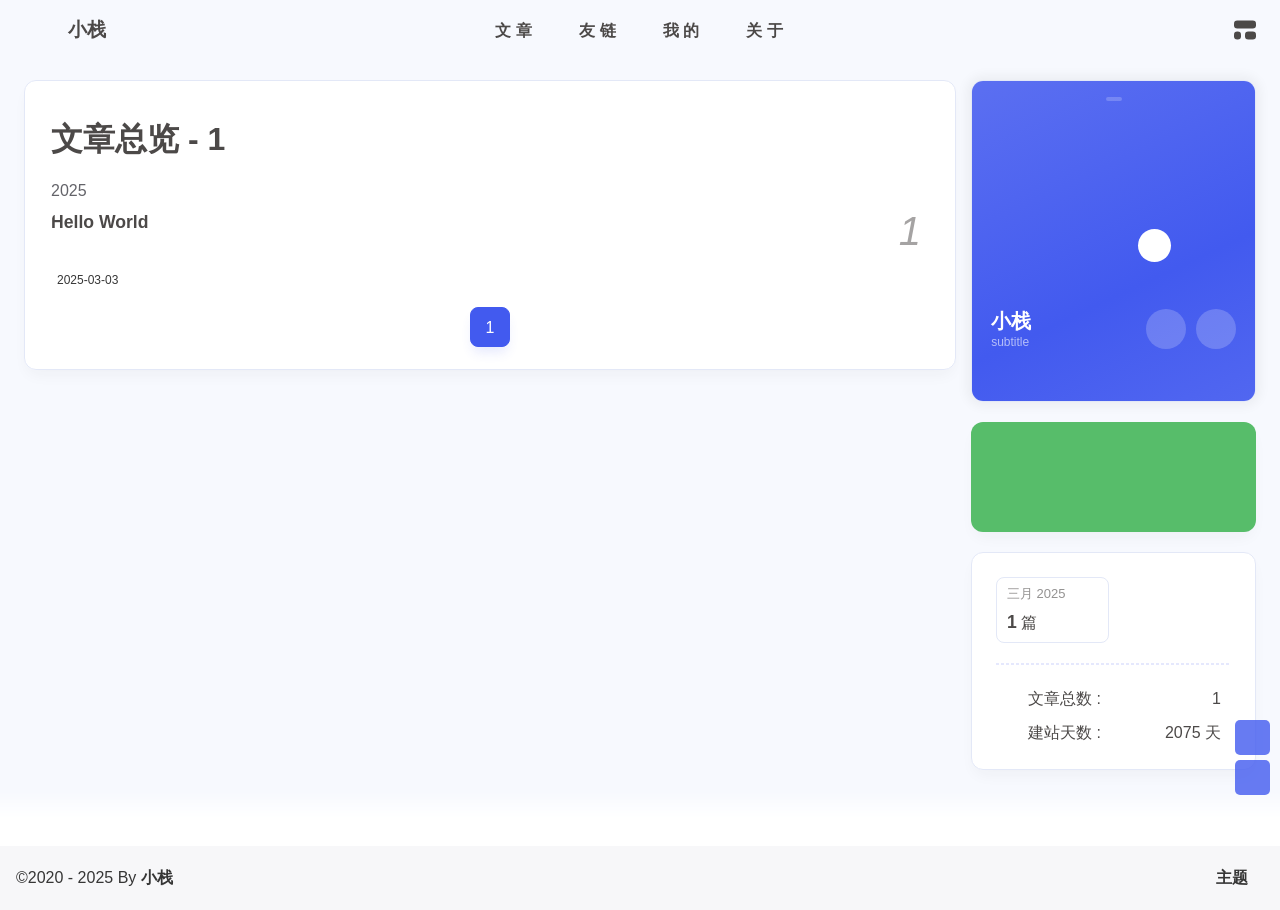
==== archives/index.html @ d14a9070 "Site updated: 2025-03-03 19:00:23" ====
<!DOCTYPE html><html lang="zh-CN" data-theme="light"><head><meta charset="UTF-8"><meta http-equiv="X-UA-Compatible" content="IE=edge"><meta name="viewport" content="width=device-width, initial-scale=1.0, user-scalable=no"><title>归档 | 小栈</title><meta name="author" content="小栈"><meta name="copyright" content="小栈"><meta name="format-detection" content="telephone=no"><meta name="theme-color" content="#f7f9fe"><meta name="mobile-web-app-capable" content="yes"><meta name="apple-touch-fullscreen" content="yes"><meta name="apple-mobile-web-app-title" content="归档"><meta name="application-name" content="归档"><meta name="apple-mobile-web-app-capable" content="yes"><meta name="apple-mobile-web-app-status-bar-style" content="#f7f9fe"><meta property="og:type" content="website"><meta property="og:title" content="归档"><meta property="og:url" content="http://example.com/archives/index.html"><meta property="og:site_name" content="小栈"><meta property="og:description" content="归档"><meta property="og:locale" content="zh-CN"><meta property="og:image" content="https://maxpcimg.online/i/2025/03/03/67c572519f998.jpg"><meta property="article:author" content="小栈"><meta property="article:tag"><meta name="twitter:card" content="summary"><meta name="twitter:image" content="https://maxpcimg.online/i/2025/03/03/67c572519f998.jpg"><meta name="description" content="归档"><link rel="shortcut icon" href="https://maxpcimg.online/i/2025/03/03/67c573415659d.ico"><link rel="canonical" href="http://example.com/archives/"><link rel="preconnect" href="//cdn.cbd.int"/><meta name="google-site-verification" content="xxx"/><meta name="baidu-site-verification" content="code-xxx"/><meta name="msvalidate.01" content="xxx"/><link rel="stylesheet" href="https://npm.elemecdn.com/hexo-butterfly-tag-plugins-plus@1.0.17/lib/assets/font-awesome-animation.min.css"><link rel="stylesheet" href="/css/index.css"><link rel="stylesheet" href="https://cdn.cbd.int/node-snackbar@0.1.16/dist/snackbar.min.css" media="print" onload="this.media='all'"><link rel="stylesheet" href="https://cdn.cbd.int/@fancyapps/ui@5.0.28/dist/fancybox/fancybox.css" media="print" onload="this.media='all'"><script>const GLOBAL_CONFIG = {
  linkPageTop: undefined,
  peoplecanvas: {"enable":true,"img":"https://upload-bbs.miyoushe.com/upload/2024/07/27/125766904/ba62475f396df9de3316a08ed9e65d86_5680958632268053399..png"},
  postHeadAiDescription: {"enable":true,"gptName":"AnZhiYu","mode":"local","switchBtn":false,"btnLink":"https://afdian.net/item/886a79d4db6711eda42a52540025c377","randomNum":3,"basicWordCount":1000,"key":"xxxx","Referer":"https://xx.xx/"},
  diytitle: {"enable":true,"leaveTitle":"w(ﾟДﾟ)w 不要走！再看看嘛！","backTitle":"♪(^∇^*)欢迎肥来！"},
  LA51: undefined,
  greetingBox: undefined,
  twikooEnvId: '',
  commentBarrageConfig:undefined,
  music_page_default: "nav_music",
  root: '/',
  preloader: {"source":3},
  friends_vue_info: undefined,
  navMusic: true,
  mainTone: undefined,
  authorStatus: {"skills":["🤖️ 数码科技爱好者","🔍 分享与热心帮助","🏠 智能家居小能手","🔨 设计开发一条龙","🤝 专修交互与设计","🏃 脚踏实地行动派","🧱 团队小组发动机","💢 壮汉人狠话不多"]},
  algolia: undefined,
  localSearch: undefined,
  translate: {"defaultEncoding":2,"translateDelay":0,"msgToTraditionalChinese":"繁","msgToSimplifiedChinese":"简","rightMenuMsgToTraditionalChinese":"转为繁体","rightMenuMsgToSimplifiedChinese":"转为简体"},
  noticeOutdate: undefined,
  highlight: {"plugin":"highlight.js","highlightCopy":true,"highlightLang":true,"highlightHeightLimit":330},
  copy: {
    success: '复制成功',
    error: '复制错误',
    noSupport: '浏览器不支持'
  },
  relativeDate: {
    homepage: false,
    simplehomepage: true,
    post: false
  },
  runtime: '天',
  date_suffix: {
    just: '刚刚',
    min: '分钟前',
    hour: '小时前',
    day: '天前',
    month: '个月前'
  },
  copyright: {"copy":true,"copyrightEbable":false,"limitCount":50,"languages":{"author":"作者: 小栈","link":"链接: ","source":"来源: 小栈","info":"著作权归作者所有。商业转载请联系作者获得授权，非商业转载请注明出处。","copySuccess":"复制成功，复制和转载请标注本文地址"}},
  lightbox: 'fancybox',
  Snackbar: {"chs_to_cht":"你已切换为繁体","cht_to_chs":"你已切换为简体","day_to_night":"你已切换为深色模式","night_to_day":"你已切换为浅色模式","bgLight":"#425AEF","bgDark":"#1f1f1f","position":"top-center"},
  source: {
    justifiedGallery: {
      js: 'https://cdn.cbd.int/flickr-justified-gallery@2.1.2/dist/fjGallery.min.js',
      css: 'https://cdn.cbd.int/flickr-justified-gallery@2.1.2/dist/fjGallery.css'
    }
  },
  isPhotoFigcaption: false,
  islazyload: true,
  isAnchor: false,
  shortcutKey: undefined,
  autoDarkmode: true
}</script><script id="config-diff">var GLOBAL_CONFIG_SITE = {
  configTitle: '小栈',
  title: '归档',
  postAI: '',
  pageFillDescription: '归档',
  isPost: false,
  isHome: false,
  isHighlightShrink: false,
  isToc: false,
  postUpdate: '2025-03-03 18:59:41',
  postMainColor: '',
}</script><noscript><style type="text/css">
  #nav {
    opacity: 1
  }
  .justified-gallery img {
    opacity: 1
  }

  #recent-posts time,
  #post-meta time {
    display: inline !important
  }
</style></noscript><script>(win=>{
      win.saveToLocal = {
        set: (key, value, ttl) => {
          if (ttl === 0) return
          const now = Date.now()
          const expiry = now + ttl * 86400000
          const item = {
            value,
            expiry
          }
          localStorage.setItem(key, JSON.stringify(item))
        },
      
        get: key => {
          const itemStr = localStorage.getItem(key)
      
          if (!itemStr) {
            return undefined
          }
          const item = JSON.parse(itemStr)
          const now = Date.now()
      
          if (now > item.expiry) {
            localStorage.removeItem(key)
            return undefined
          }
          return item.value
        }
      }
    
      win.getScript = (url, attr = {}) => new Promise((resolve, reject) => {
        const script = document.createElement('script')
        script.src = url
        script.async = true
        script.onerror = reject
        script.onload = script.onreadystatechange = function() {
          const loadState = this.readyState
          if (loadState && loadState !== 'loaded' && loadState !== 'complete') return
          script.onload = script.onreadystatechange = null
          resolve()
        }

        Object.keys(attr).forEach(key => {
          script.setAttribute(key, attr[key])
        })

        document.head.appendChild(script)
      })
    
      win.getCSS = (url, id = false) => new Promise((resolve, reject) => {
        const link = document.createElement('link')
        link.rel = 'stylesheet'
        link.href = url
        if (id) link.id = id
        link.onerror = reject
        link.onload = link.onreadystatechange = function() {
          const loadState = this.readyState
          if (loadState && loadState !== 'loaded' && loadState !== 'complete') return
          link.onload = link.onreadystatechange = null
          resolve()
        }
        document.head.appendChild(link)
      })
    
      win.activateDarkMode = () => {
        document.documentElement.setAttribute('data-theme', 'dark')
        if (document.querySelector('meta[name="theme-color"]') !== null) {
          document.querySelector('meta[name="theme-color"]').setAttribute('content', '#18171d')
        }
      }
      win.activateLightMode = () => {
        document.documentElement.setAttribute('data-theme', 'light')
        if (document.querySelector('meta[name="theme-color"]') !== null) {
          document.querySelector('meta[name="theme-color"]').setAttribute('content', '#f7f9fe')
        }
      }
      const t = saveToLocal.get('theme')
    
          const isDarkMode = window.matchMedia('(prefers-color-scheme: dark)').matches
          const isLightMode = window.matchMedia('(prefers-color-scheme: light)').matches
          const isNotSpecified = window.matchMedia('(prefers-color-scheme: no-preference)').matches
          const hasNoSupport = !isDarkMode && !isLightMode && !isNotSpecified

          if (t === undefined) {
            if (isLightMode) activateLightMode()
            else if (isDarkMode) activateDarkMode()
            else if (isNotSpecified || hasNoSupport) {
              const now = new Date()
              const hour = now.getHours()
              const isNight = hour <= 6 || hour >= 18
              isNight ? activateDarkMode() : activateLightMode()
            }
            window.matchMedia('(prefers-color-scheme: dark)').addListener(e => {
              if (saveToLocal.get('theme') === undefined) {
                e.matches ? activateDarkMode() : activateLightMode()
              }
            })
          } else if (t === 'light') activateLightMode()
          else activateDarkMode()
        
      const asideStatus = saveToLocal.get('aside-status')
      if (asideStatus !== undefined) {
        if (asideStatus === 'hide') {
          document.documentElement.classList.add('hide-aside')
        } else {
          document.documentElement.classList.remove('hide-aside')
        }
      }
    
      const detectApple = () => {
        if(/iPad|iPhone|iPod|Macintosh/.test(navigator.userAgent)){
          document.documentElement.classList.add('apple')
        }
      }
      detectApple()
    })(window)</script><meta name="generator" content="Hexo 7.3.0"></head><body data-type="anzhiyu"><div id="web_bg"></div><div id="an_music_bg"></div><div id="loading-box" onclick="document.getElementById(&quot;loading-box&quot;).classList.add(&quot;loaded&quot;)"><div class="loading-bg"><img class="loading-img nolazyload" alt="加载头像" src="https://maxpcimg.online/i/2025/03/03/67c572519f998.jpg"/><div class="loading-image-dot"></div></div></div><script>const preloader = {
  endLoading: () => {
    document.getElementById('loading-box').classList.add("loaded");
  },
  initLoading: () => {
    document.getElementById('loading-box').classList.remove("loaded")
  }
}
window.addEventListener('load',()=> { preloader.endLoading() })
setTimeout(function(){preloader.endLoading();},10000)

if (true) {
  document.addEventListener('pjax:send', () => { preloader.initLoading() })
  document.addEventListener('pjax:complete', () => { preloader.endLoading() })
}</script><link rel="stylesheet" href="/corner-indicator.css"/><script async="async" src="https://cdn.cbd.int/pace-js@1.2.4/pace.min.js" data-pace-options="{ &quot;restartOnRequestAfter&quot;:false,&quot;eventLag&quot;:false}"></script><div class="page" id="body-wrap"><header class="not-top-img" id="page-header"><nav id="nav"><div id="nav-group"><span id="blog_name"><div class="back-home-button"><i class="anzhiyufont anzhiyu-icon-grip-vertical"></i><div class="back-menu-list-groups"><div class="back-menu-list-group"><div class="back-menu-list-title">网页</div><div class="back-menu-list"><a class="back-menu-item" target="_blank" rel="noopener" href="https://blog.anheyu.com/" title="博客"><img class="back-menu-item-icon" src= "[data-uri]" onerror="this.onerror=null,this.src=&quot;/img/404.jpg&quot;" data-lazy-src="/img/favicon.ico" alt="博客"/><span class="back-menu-item-text">博客</span></a></div></div><div class="back-menu-list-group"><div class="back-menu-list-title">项目</div><div class="back-menu-list"><a class="back-menu-item" target="_blank" rel="noopener" href="https://image.anheyu.com/" title="安知鱼图床"><img class="back-menu-item-icon" src= "[data-uri]" onerror="this.onerror=null,this.src=&quot;/img/404.jpg&quot;" data-lazy-src="https://image.anheyu.com/favicon.ico" alt="安知鱼图床"/><span class="back-menu-item-text">安知鱼图床</span></a></div></div></div></div><a id="site-name" href="/" accesskey="h"><div class="title">小栈</div><i class="anzhiyufont anzhiyu-icon-house-chimney"></i></a><div id="he-plugin-simple"></div><script>var WIDGET = {
  "CONFIG": {
    "modules": "0124",
    "background": "2",
    "tmpColor": "FFFFFF",
    "tmpSize": "16",
    "cityColor": "FFFFFF",
    "citySize": "16",
    "aqiColor": "E8D87B",
    "aqiSize": "16",
    "weatherIconSize": "24",
    "alertIconSize": "18",
    "padding": "10px 10px 10px 10px",
    "shadow": "0",
    "language": "auto",
    "borderRadius": "20",
    "fixed": "true",
    "vertical": "top",
    "horizontal": "left",
    "left": "20",
    "top": "7.1",
    "key": "df245676fb434a0691ead1c63341cd94"
  }
}
</script><link rel="stylesheet" href="https://widget.qweather.net/simple/static/css/he-simple.css?v=1.4.0"/><script src="https://widget.qweather.net/simple/static/js/he-simple.js?v=1.4.0"></script></span><div class="mask-name-container"><div id="name-container"><a id="page-name" href="javascript:anzhiyu.scrollToDest(0, 500)">PAGE_NAME</a></div></div><div id="menus"><div class="menus_items"><div class="menus_item"><a class="site-page" href="javascript:void(0);"><span> 文章</span></a><ul class="menus_item_child"><li><a class="site-page child faa-parent animated-hover" href="/archives/"><i class="anzhiyufont anzhiyu-icon-box-archive faa-tada" style="font-size: 0.9em;"></i><span> 隧道</span></a></li><li><a class="site-page child faa-parent animated-hover" href="/categories/"><i class="anzhiyufont anzhiyu-icon-shapes faa-tada" style="font-size: 0.9em;"></i><span> 分类</span></a></li><li><a class="site-page child faa-parent animated-hover" href="/tags/"><i class="anzhiyufont anzhiyu-icon-tags faa-tada" style="font-size: 0.9em;"></i><span> 标签</span></a></li></ul></div><div class="menus_item"><a class="site-page" href="javascript:void(0);"><span> 友链</span></a><ul class="menus_item_child"><li><a class="site-page child faa-parent animated-hover" href="/link/"><i class="anzhiyufont anzhiyu-icon-link faa-tada" style="font-size: 0.9em;"></i><span> 友人帐</span></a></li><li><a class="site-page child faa-parent animated-hover" href="/fcircle/"><i class="anzhiyufont anzhiyu-icon-artstation faa-tada" style="font-size: 0.9em;"></i><span> 朋友圈</span></a></li><li><a class="site-page child faa-parent animated-hover" href="/comments/"><i class="anzhiyufont anzhiyu-icon-envelope faa-tada" style="font-size: 0.9em;"></i><span> 留言板</span></a></li></ul></div><div class="menus_item"><a class="site-page" href="javascript:void(0);"><span> 我的</span></a><ul class="menus_item_child"><li><a class="site-page child faa-parent animated-hover" href="/music/"><i class="anzhiyufont anzhiyu-icon-music faa-tada" style="font-size: 0.9em;"></i><span> 音乐馆</span></a></li><li><a class="site-page child faa-parent animated-hover" href="/bangumis/"><i class="anzhiyufont anzhiyu-icon-bilibili faa-tada" style="font-size: 0.9em;"></i><span> 追番页</span></a></li><li><a class="site-page child faa-parent animated-hover" href="/album/"><i class="anzhiyufont anzhiyu-icon-images faa-tada" style="font-size: 0.9em;"></i><span> 相册集</span></a></li><li><a class="site-page child faa-parent animated-hover" href="/air-conditioner/"><i class="anzhiyufont anzhiyu-icon-fan faa-tada" style="font-size: 0.9em;"></i><span> 小空调</span></a></li></ul></div><div class="menus_item"><a class="site-page" href="javascript:void(0);"><span> 关于</span></a><ul class="menus_item_child"><li><a class="site-page child faa-parent animated-hover" href="/about/"><i class="anzhiyufont anzhiyu-icon-paper-plane faa-tada" style="font-size: 0.9em;"></i><span> 关于本人</span></a></li><li><a class="site-page child faa-parent animated-hover" href="/essay/"><i class="anzhiyufont anzhiyu-icon-lightbulb faa-tada" style="font-size: 0.9em;"></i><span> 闲言碎语</span></a></li><li><a class="site-page child faa-parent animated-hover" href="javascript:toRandomPost()"><i class="anzhiyufont anzhiyu-icon-shoe-prints1 faa-tada" style="font-size: 0.9em;"></i><span> 随便逛逛</span></a></li></ul></div></div></div><div id="nav-right"><div class="nav-button only-home" id="travellings_button" title="随机前往一个开往项目网站"><a class="site-page" onclick="anzhiyu.totraveling()" title="随机前往一个开往项目网站" href="javascript:void(0);" rel="external nofollow" data-pjax-state="external"><i class="anzhiyufont anzhiyu-icon-train"></i></a></div><div class="nav-button" id="randomPost_button"><a class="site-page" onclick="toRandomPost()" title="随机前往一个文章" href="javascript:void(0);"><i class="anzhiyufont anzhiyu-icon-dice"></i></a></div><input id="center-console" type="checkbox"/><label class="widget" for="center-console" title="中控台" onclick="anzhiyu.switchConsole();"><i class="left"></i><i class="widget center"></i><i class="widget right"></i></label><div id="console"><div class="console-card-group-reward"><ul class="reward-all console-card"><li class="reward-item"><a href="https://maxpcimg.online/i/2025/03/03/67c576e6c81db.jpg" target="_blank"><img class="post-qr-code-img" alt="微信" src= "[data-uri]" onerror="this.onerror=null,this.src=&quot;/img/404.jpg&quot;" data-lazy-src="https://maxpcimg.online/i/2025/03/03/67c576e6c81db.jpg"/></a><div class="post-qr-code-desc">微信</div></li><li class="reward-item"><a href="https://maxpcimg.online/i/2025/03/03/67c576e6d6f47.jpg" target="_blank"><img class="post-qr-code-img" alt="支付宝" src= "[data-uri]" onerror="this.onerror=null,this.src=&quot;/img/404.jpg&quot;" data-lazy-src="https://maxpcimg.online/i/2025/03/03/67c576e6d6f47.jpg"/></a><div class="post-qr-code-desc">支付宝</div></li></ul></div><div class="console-card-group"><div class="console-card-group-left"><div class="console-card" id="card-newest-comments"><div class="card-content"><div class="author-content-item-tips">互动</div><span class="author-content-item-title"> 最新评论</span></div><div class="aside-list"><span>正在加载中...</span></div></div></div><div class="console-card-group-right"><div class="console-card tags"><div class="card-content"><div class="author-content-item-tips">兴趣点</div><span class="author-content-item-title">寻找你感兴趣的领域</span></div></div><div class="console-card history"><div class="item-headline"><i class="anzhiyufont anzhiyu-icon-box-archiv"></i><span>文章</span></div><div class="card-archives"><div class="item-headline"><i class="anzhiyufont anzhiyu-icon-archive"></i><span>归档</span></div><ul class="card-archive-list"><li class="card-archive-list-item"><a class="card-archive-list-link" href="/archives/2025/03/"><span class="card-archive-list-date">三月 2025</span><div class="card-archive-list-count-group"><span class="card-archive-list-count">1</span><span>篇</span></div></a></li></ul></div><hr/></div></div></div><div class="button-group"><div class="console-btn-item"><a class="darkmode_switchbutton" title="显示模式切换" href="javascript:void(0);"><i class="anzhiyufont anzhiyu-icon-moon"></i></a></div><div class="console-btn-item" id="consoleHideAside" onclick="anzhiyu.hideAsideBtn()" title="边栏显示控制"><a class="asideSwitch"><i class="anzhiyufont anzhiyu-icon-arrows-left-right"></i></a></div><div class="console-btn-item" id="consoleMusic" onclick="anzhiyu.musicToggle()" title="音乐开关"><a class="music-switch"><i class="anzhiyufont anzhiyu-icon-music"></i></a></div></div><div class="console-mask" onclick="anzhiyu.hideConsole()" href="javascript:void(0);"></div></div><div class="nav-button" id="nav-totop"><a class="totopbtn" href="javascript:void(0);"><i class="anzhiyufont anzhiyu-icon-arrow-up"></i><span id="percent" onclick="anzhiyu.scrollToDest(0,500)">0</span></a></div><div id="toggle-menu"><a class="site-page" href="javascript:void(0);" title="切换"><i class="anzhiyufont anzhiyu-icon-bars"></i></a></div></div></div></nav></header><main id="blog-container"><div class="layout" id="content-inner"><div id="archive"><div class="article-sort-title">文章总览 - 1</div><div class="article-sort"><div class="article-sort-item year"><span>2025</span></div><div class="article-sort-item no-article-cover"><div class="article-sort-item-info"><a class="article-sort-item-title" href="/2025/03/03/hello-world/" title="Hello World">Hello World</a><span class="article-sort-item-index">1</span><div class="article-meta-wrap"><div class="article-sort-item-time"><i class="anzhiyufont anzhiyu-icon-calendar-alt"></i><time class="post-meta-date-created" datetime="2025-03-03T08:14:45.235Z" title="发表于 2025-03-03 16:14:45">2025-03-03</time></div></div></div></div></div><nav id="pagination"><div class="pagination"><span class="page-number current">1</span></div></nav></div><div class="aside-content" id="aside-content"><div class="card-widget card-info"><div class="card-content"><div class="author-info__sayhi" id="author-info__sayhi" onclick="anzhiyu.changeSayHelloText()"></div><div class="author-info-avatar"><img class="avatar-img" src= "[data-uri]" onerror="this.onerror=null,this.src=&quot;/img/404.jpg&quot;" data-lazy-src="https://maxpcimg.online/i/2025/03/03/67c572519f998.jpg" onerror="this.onerror=null;this.src='/img/friend_404.gif'" alt="avatar"/><div class="author-status"><img class="g-status" src= "[data-uri]" onerror="this.onerror=null,this.src=&quot;/img/404.jpg&quot;" data-lazy-src="https://bu.dusays.com/2023/08/24/64e6ce9c507bb.png" alt="status"/></div></div><div class="author-info__description"><div style="line-height:1.38;margin:0.6rem 0;text-align:justify;color:rgba(255, 255, 255, 0.8);">这有关于<b style="color:#fff">产品、设计、开发</b>相关的问题和看法，还有<b style="color:#fff">文章翻译</b>和<b style="color:#fff">分享</b>。</div><div style="line-height:1.38;margin:0.6rem 0;text-align:justify;color:rgba(255, 255, 255, 0.8);">相信你可以在这里找到对你有用的<b style="color:#fff">知识</b>和<b style="color:#fff">教程</b>。</div></div><div class="author-info__bottom-group"><a class="author-info__bottom-group-left" href="/"><h1 class="author-info__name">小栈</h1><div class="author-info__desc">subtitle</div></a><div class="card-info-social-icons is-center"><a class="social-icon faa-parent animated-hover" href="https://github.com/yicheng05" target="_blank" title="Github"><i class="anzhiyufont anzhiyu-icon-github"></i></a><a class="social-icon faa-parent animated-hover" href="https://space.bilibili.com/372204786" target="_blank" title="BiliBili"><i class="anzhiyufont anzhiyu-icon-bilibili"></i></a></div></div></div></div><div class="card-widget anzhiyu-right-widget" id="card-wechat" onclick="null"><div id="flip-wrapper"><div id="flip-content"><div class="face" style="background: url(https://bu.dusays.com/2023/01/13/63c02edf44033.png) center center / 100% no-repeat"></div><div class="back face" style="background: url(https://bu.dusays.com/2023/05/13/645fa415e8694.png) center center / 100% no-repeat"></div></div></div></div><div class="sticky_layout"><div class="card-widget"><div class="card-archives"><div class="item-headline"><i class="anzhiyufont anzhiyu-icon-archive"></i><span>归档</span></div><ul class="card-archive-list"><li class="card-archive-list-item"><a class="card-archive-list-link" href="/archives/2025/03/"><span class="card-archive-list-date">三月 2025</span><div class="card-archive-list-count-group"><span class="card-archive-list-count">1</span><span>篇</span></div></a></li></ul></div><hr/><div class="card-webinfo"><div class="item-headline"><i class="anzhiyufont anzhiyu-icon-chart-line"></i><span>网站资讯</span></div><div class="webinfo"><div class="webinfo-item"><div class="webinfo-item-title"><i class="anzhiyufont anzhiyu-icon-file-lines"></i><div class="item-name">文章总数 :</div></div><div class="item-count">1</div></div><div class="webinfo-item"><div class="webinfo-item-title"><i class="anzhiyufont anzhiyu-icon-stopwatch"></i><div class="item-name">建站天数 :</div></div><div class="item-count" id="runtimeshow" data-publishDate="2021-03-31T16:00:00.000Z"><i class="anzhiyufont anzhiyu-icon-spinner anzhiyu-spin"></i></div></div></div></div></div></div></div></div></main><footer id="footer"><div id="footer-wrap"></div><div id="footer-bar"><div class="footer-bar-links"><div class="footer-bar-left"><div id="footer-bar-tips"><div class="copyright">&copy;2020 - 2025 By <a class="footer-bar-link" href="/" title="小栈" target="_blank">小栈</a></div></div><div id="footer-type-tips"></div><div class="js-pjax"><script>function subtitleType () {
  fetch('https://v1.hitokoto.cn')
    .then(response => response.json())
    .then(data => {
      if (true) {
        const from = '出自 ' + data.from
        const sub = []
        sub.unshift(data.hitokoto, from)
        window.typed = new Typed('#footer-type-tips', {
          strings: sub,
          startDelay: 300,
          typeSpeed: 150,
          loop: true,
          backSpeed: 50,
        })
      } else {
        document.getElementById('footer-type-tips').innerHTML = data.hitokoto
      }
    })
}

if (true) {
  if (typeof Typed === 'function') {
    subtitleType()
  } else {
    getScript('https://cdn.cbd.int/typed.js@2.1.0/dist/typed.umd.js').then(subtitleType)
  }
} else {
  subtitleType()
}
</script></div></div><div class="footer-bar-right"><a class="footer-bar-link" target="_blank" rel="noopener" href="https://github.com/anzhiyu-c/hexo-theme-anzhiyu" title="主题">主题</a></div></div></div></footer></div><div id="sidebar"><div id="menu-mask"></div><div id="sidebar-menus"><div class="sidebar-site-data site-data is-center"><a href="/archives/" title="archive"><div class="headline">文章</div><div class="length-num">1</div></a><a href="/tags/" title="tag"><div class="headline">标签</div><div class="length-num">0</div></a><a href="/categories/" title="category"><div class="headline">分类</div><div class="length-num">0</div></a></div><span class="sidebar-menu-item-title">功能</span><div class="sidebar-menu-item"><a class="darkmode_switchbutton menu-child" href="javascript:void(0);" title="显示模式"><i class="anzhiyufont anzhiyu-icon-circle-half-stroke"></i><span>显示模式</span></a></div><div class="back-menu-list-groups"><div class="back-menu-list-group"><div class="back-menu-list-title">网页</div><div class="back-menu-list"><a class="back-menu-item" target="_blank" rel="noopener" href="https://blog.anheyu.com/" title="博客"><img class="back-menu-item-icon" src= "[data-uri]" onerror="this.onerror=null,this.src=&quot;/img/404.jpg&quot;" data-lazy-src="/img/favicon.ico" alt="博客"/><span class="back-menu-item-text">博客</span></a></div></div><div class="back-menu-list-group"><div class="back-menu-list-title">项目</div><div class="back-menu-list"><a class="back-menu-item" target="_blank" rel="noopener" href="https://image.anheyu.com/" title="安知鱼图床"><img class="back-menu-item-icon" src= "[data-uri]" onerror="this.onerror=null,this.src=&quot;/img/404.jpg&quot;" data-lazy-src="https://image.anheyu.com/favicon.ico" alt="安知鱼图床"/><span class="back-menu-item-text">安知鱼图床</span></a></div></div></div><div class="menus_items"><div class="menus_item"><a class="site-page" href="javascript:void(0);"><span> 文章</span></a><ul class="menus_item_child"><li><a class="site-page child faa-parent animated-hover" href="/archives/"><i class="anzhiyufont anzhiyu-icon-box-archive faa-tada" style="font-size: 0.9em;"></i><span> 隧道</span></a></li><li><a class="site-page child faa-parent animated-hover" href="/categories/"><i class="anzhiyufont anzhiyu-icon-shapes faa-tada" style="font-size: 0.9em;"></i><span> 分类</span></a></li><li><a class="site-page child faa-parent animated-hover" href="/tags/"><i class="anzhiyufont anzhiyu-icon-tags faa-tada" style="font-size: 0.9em;"></i><span> 标签</span></a></li></ul></div><div class="menus_item"><a class="site-page" href="javascript:void(0);"><span> 友链</span></a><ul class="menus_item_child"><li><a class="site-page child faa-parent animated-hover" href="/link/"><i class="anzhiyufont anzhiyu-icon-link faa-tada" style="font-size: 0.9em;"></i><span> 友人帐</span></a></li><li><a class="site-page child faa-parent animated-hover" href="/fcircle/"><i class="anzhiyufont anzhiyu-icon-artstation faa-tada" style="font-size: 0.9em;"></i><span> 朋友圈</span></a></li><li><a class="site-page child faa-parent animated-hover" href="/comments/"><i class="anzhiyufont anzhiyu-icon-envelope faa-tada" style="font-size: 0.9em;"></i><span> 留言板</span></a></li></ul></div><div class="menus_item"><a class="site-page" href="javascript:void(0);"><span> 我的</span></a><ul class="menus_item_child"><li><a class="site-page child faa-parent animated-hover" href="/music/"><i class="anzhiyufont anzhiyu-icon-music faa-tada" style="font-size: 0.9em;"></i><span> 音乐馆</span></a></li><li><a class="site-page child faa-parent animated-hover" href="/bangumis/"><i class="anzhiyufont anzhiyu-icon-bilibili faa-tada" style="font-size: 0.9em;"></i><span> 追番页</span></a></li><li><a class="site-page child faa-parent animated-hover" href="/album/"><i class="anzhiyufont anzhiyu-icon-images faa-tada" style="font-size: 0.9em;"></i><span> 相册集</span></a></li><li><a class="site-page child faa-parent animated-hover" href="/air-conditioner/"><i class="anzhiyufont anzhiyu-icon-fan faa-tada" style="font-size: 0.9em;"></i><span> 小空调</span></a></li></ul></div><div class="menus_item"><a class="site-page" href="javascript:void(0);"><span> 关于</span></a><ul class="menus_item_child"><li><a class="site-page child faa-parent animated-hover" href="/about/"><i class="anzhiyufont anzhiyu-icon-paper-plane faa-tada" style="font-size: 0.9em;"></i><span> 关于本人</span></a></li><li><a class="site-page child faa-parent animated-hover" href="/essay/"><i class="anzhiyufont anzhiyu-icon-lightbulb faa-tada" style="font-size: 0.9em;"></i><span> 闲言碎语</span></a></li><li><a class="site-page child faa-parent animated-hover" href="javascript:toRandomPost()"><i class="anzhiyufont anzhiyu-icon-shoe-prints1 faa-tada" style="font-size: 0.9em;"></i><span> 随便逛逛</span></a></li></ul></div></div><span class="sidebar-menu-item-title">标签</span></div></div><div id="rightside"><div id="rightside-config-hide"><button id="translateLink" type="button" title="简繁转换">繁</button><button id="darkmode" type="button" title="浅色和深色模式转换"><i class="anzhiyufont anzhiyu-icon-circle-half-stroke"></i></button><button id="hide-aside-btn" type="button" title="单栏和双栏切换"><i class="anzhiyufont anzhiyu-icon-arrows-left-right"></i></button></div><div id="rightside-config-show"><button id="rightside-config" type="button" title="设置"><i class="anzhiyufont anzhiyu-icon-gear"></i></button><button id="go-up" type="button" title="回到顶部"><i class="anzhiyufont anzhiyu-icon-arrow-up"></i></button></div></div><div id="nav-music"><a id="nav-music-hoverTips" onclick="anzhiyu.musicToggle()" accesskey="m">播放音乐</a><div id="console-music-bg"></div><meting-js id="8152976493" server="netease" type="playlist" mutex="true" preload="none" theme="var(--anzhiyu-main)" data-lrctype="0" order="random" volume="0.7"></meting-js></div><div id="rightMenu"><div class="rightMenu-group rightMenu-small"><div class="rightMenu-item" id="menu-backward"><i class="anzhiyufont anzhiyu-icon-arrow-left"></i></div><div class="rightMenu-item" id="menu-forward"><i class="anzhiyufont anzhiyu-icon-arrow-right"></i></div><div class="rightMenu-item" id="menu-refresh"><i class="anzhiyufont anzhiyu-icon-arrow-rotate-right" style="font-size: 1rem;"></i></div><div class="rightMenu-item" id="menu-top"><i class="anzhiyufont anzhiyu-icon-arrow-up"></i></div></div><div class="rightMenu-group rightMenu-line rightMenuPlugin"><div class="rightMenu-item" id="menu-copytext"><i class="anzhiyufont anzhiyu-icon-copy"></i><span>复制选中文本</span></div><div class="rightMenu-item" id="menu-pastetext"><i class="anzhiyufont anzhiyu-icon-paste"></i><span>粘贴文本</span></div><a class="rightMenu-item" id="menu-commenttext"><i class="anzhiyufont anzhiyu-icon-comment-medical"></i><span>引用到评论</span></a><div class="rightMenu-item" id="menu-newwindow"><i class="anzhiyufont anzhiyu-icon-window-restore"></i><span>新窗口打开</span></div><div class="rightMenu-item" id="menu-copylink"><i class="anzhiyufont anzhiyu-icon-link"></i><span>复制链接地址</span></div><div class="rightMenu-item" id="menu-copyimg"><i class="anzhiyufont anzhiyu-icon-images"></i><span>复制此图片</span></div><div class="rightMenu-item" id="menu-downloadimg"><i class="anzhiyufont anzhiyu-icon-download"></i><span>下载此图片</span></div><div class="rightMenu-item" id="menu-newwindowimg"><i class="anzhiyufont anzhiyu-icon-window-restore"></i><span>新窗口打开图片</span></div><div class="rightMenu-item" id="menu-search"><i class="anzhiyufont anzhiyu-icon-magnifying-glass"></i><span>站内搜索</span></div><div class="rightMenu-item" id="menu-searchBaidu"><i class="anzhiyufont anzhiyu-icon-magnifying-glass"></i><span>百度搜索</span></div><div class="rightMenu-item" id="menu-music-toggle"><i class="anzhiyufont anzhiyu-icon-play"></i><span>播放音乐</span></div><div class="rightMenu-item" id="menu-music-back"><i class="anzhiyufont anzhiyu-icon-backward"></i><span>切换到上一首</span></div><div class="rightMenu-item" id="menu-music-forward"><i class="anzhiyufont anzhiyu-icon-forward"></i><span>切换到下一首</span></div><div class="rightMenu-item" id="menu-music-playlist" onclick="window.open(&quot;https://y.qq.com/n/ryqq/playlist/8802438608&quot;, &quot;_blank&quot;);" style="display: none;"><i class="anzhiyufont anzhiyu-icon-radio"></i><span>查看所有歌曲</span></div><div class="rightMenu-item" id="menu-music-copyMusicName"><i class="anzhiyufont anzhiyu-icon-copy"></i><span>复制歌名</span></div></div><div class="rightMenu-group rightMenu-line rightMenuOther"><a class="rightMenu-item menu-link" id="menu-randomPost"><i class="anzhiyufont anzhiyu-icon-shuffle"></i><span>随便逛逛</span></a><a class="rightMenu-item menu-link" href="/categories/"><i class="anzhiyufont anzhiyu-icon-cube"></i><span>博客分类</span></a><a class="rightMenu-item menu-link" href="/tags/"><i class="anzhiyufont anzhiyu-icon-tags"></i><span>文章标签</span></a></div><div class="rightMenu-group rightMenu-line rightMenuOther"><a class="rightMenu-item" id="menu-copy" href="javascript:void(0);"><i class="anzhiyufont anzhiyu-icon-copy"></i><span>复制地址</span></a><a class="rightMenu-item" id="menu-commentBarrage" href="javascript:void(0);"><i class="anzhiyufont anzhiyu-icon-message"></i><span class="menu-commentBarrage-text">关闭热评</span></a><a class="rightMenu-item" id="menu-darkmode" href="javascript:void(0);"><i class="anzhiyufont anzhiyu-icon-circle-half-stroke"></i><span class="menu-darkmode-text">深色模式</span></a><a class="rightMenu-item" id="menu-translate" href="javascript:void(0);"><i class="anzhiyufont anzhiyu-icon-language"></i><span>轉為繁體</span></a></div></div><div id="rightmenu-mask"></div><div><script src="/js/utils.js"></script><script src="/js/main.js"></script><script src="/js/tw_cn.js"></script><script src="https://cdn.cbd.int/@fancyapps/ui@5.0.28/dist/fancybox/fancybox.umd.js"></script><script src="https://cdn.cbd.int/instant.page@5.2.0/instantpage.js" type="module"></script><script src="https://cdn.cbd.int/vanilla-lazyload@17.8.5/dist/lazyload.iife.min.js"></script><script src="https://cdn.cbd.int/node-snackbar@0.1.16/dist/snackbar.min.js"></script><canvas id="universe"></canvas><script async src="https://npm.elemecdn.com/anzhiyu-theme-static@1.0.0/dark/dark.js"></script><script>// 消除控制台打印
var HoldLog = console.log;
console.log = function () {};
let now1 = new Date();
queueMicrotask(() => {
  const Log = function () {
    HoldLog.apply(console, arguments);
  }; //在恢复前输出日志
  const grt = new Date("01/01/2025 00:00:00"); //此处修改你的建站时间或者网站上线时间
  now1.setTime(now1.getTime() + 250);
  const days = (now1 - grt) / 1000 / 60 / 60 / 24;
  const dnum = Math.floor(days);
  const ascll = [
    `欢迎使用安知鱼!`,
    `生活明朗, 万物可爱`,
    `
        
       █████╗ ███╗   ██╗███████╗██╗  ██╗██╗██╗   ██╗██╗   ██╗
      ██╔══██╗████╗  ██║╚══███╔╝██║  ██║██║╚██╗ ██╔╝██║   ██║
      ███████║██╔██╗ ██║  ███╔╝ ███████║██║ ╚████╔╝ ██║   ██║
      ██╔══██║██║╚██╗██║ ███╔╝  ██╔══██║██║  ╚██╔╝  ██║   ██║
      ██║  ██║██║ ╚████║███████╗██║  ██║██║   ██║   ╚██████╔╝
      ╚═╝  ╚═╝╚═╝  ╚═══╝╚══════╝╚═╝  ╚═╝╚═╝   ╚═╝    ╚═════╝
        
        `,
    "已上线",
    dnum,
    "天",
    "©2020 By 安知鱼 V1.6.14",
  ];
  const ascll2 = [`NCC2-036`, `调用前置摄像头拍照成功，识别为【小笨蛋】.`, `Photo captured: `, `🤪`];

  setTimeout(
    Log.bind(
      console,
      `\n%c${ascll[0]} %c ${ascll[1]} %c ${ascll[2]} %c${ascll[3]}%c ${ascll[4]}%c ${ascll[5]}\n\n%c ${ascll[6]}\n`,
      "color:#425AEF",
      "",
      "color:#425AEF",
      "color:#425AEF",
      "",
      "color:#425AEF",
      ""
    )
  );
  setTimeout(
    Log.bind(
      console,
      `%c ${ascll2[0]} %c ${ascll2[1]} %c \n${ascll2[2]} %c\n${ascll2[3]}\n`,
      "color:white; background-color:#4fd953",
      "",
      "",
      'background:url("https://npm.elemecdn.com/anzhiyu-blog@1.1.6/img/post/common/tinggge.gif") no-repeat;font-size:450%'
    )
  );

  setTimeout(Log.bind(console, "%c WELCOME %c 你好，小笨蛋.", "color:white; background-color:#4f90d9", ""));

  setTimeout(
    console.warn.bind(
      console,
      "%c ⚡ Powered by 安知鱼 %c 你正在访问 小栈 的博客.",
      "color:white; background-color:#f0ad4e",
      ""
    )
  );

  setTimeout(Log.bind(console, "%c W23-12 %c 你已打开控制台.", "color:white; background-color:#4f90d9", ""));

  setTimeout(
    console.warn.bind(console, "%c S013-782 %c 你现在正处于监控中.", "color:white; background-color:#d9534f", "")
  );
});</script><script async src="/anzhiyu/random.js"></script><div class="js-pjax"><input type="hidden" name="page-type" id="page-type" value="anzhiyu"></div><script async data-pjax src="https://npm.elemecdn.com/anzhiyu-theme-static@1.0.1/bubble/bubble.js"></script><script>var visitorMail = "";
</script><script async data-pjax src="https://cdn.cbd.int/anzhiyu-theme-static@1.0.0/waterfall/waterfall.js"></script><script src="https://lf3-cdn-tos.bytecdntp.com/cdn/expire-1-M/qrcodejs/1.0.0/qrcode.min.js"></script><link rel="stylesheet" href="https://cdn.cbd.int/anzhiyu-theme-static@1.1.9/icon/ali_iconfont_css.css"><link rel="stylesheet" href="https://cdn.cbd.int/anzhiyu-theme-static@1.0.0/aplayer/APlayer.min.css" media="print" onload="this.media='all'"><script src="https://cdn.cbd.int/anzhiyu-blog-static@1.0.1/js/APlayer.min.js"></script><script src="https://cdn.cbd.int/hexo-anzhiyu-music@1.0.1/assets/js/Meting2.min.js"></script><script src="https://cdn.cbd.int/pjax@0.2.8/pjax.min.js"></script><script>let pjaxSelectors = ["head > title","#config-diff","#body-wrap","#rightside-config-hide","#rightside-config-show",".js-pjax"]
var pjax = new Pjax({
  elements: 'a:not([target="_blank"])',
  selectors: pjaxSelectors,
  cacheBust: false,
  analytics: false,
  scrollRestoration: false
})

document.addEventListener('pjax:send', function () {
  // removeEventListener scroll 
  anzhiyu.removeGlobalFnEvent('pjax')
  anzhiyu.removeGlobalFnEvent('themeChange')

  document.getElementById('rightside').classList.remove('rightside-show')
  
  if (window.aplayers) {
    for (let i = 0; i < window.aplayers.length; i++) {
      if (!window.aplayers[i].options.fixed) {
        window.aplayers[i].destroy()
      }
    }
  }

  typeof typed === 'object' && typed.destroy()

  //reset readmode
  const $bodyClassList = document.body.classList
  $bodyClassList.contains('read-mode') && $bodyClassList.remove('read-mode')
})

document.addEventListener('pjax:complete', function () {
  window.refreshFn()

  document.querySelectorAll('script[data-pjax]').forEach(item => {
    const newScript = document.createElement('script')
    const content = item.text || item.textContent || item.innerHTML || ""
    Array.from(item.attributes).forEach(attr => newScript.setAttribute(attr.name, attr.value))
    newScript.appendChild(document.createTextNode(content))
    item.parentNode.replaceChild(newScript, item)
  })

  GLOBAL_CONFIG.islazyload && window.lazyLoadInstance.update()

  typeof panguInit === 'function' && panguInit()

  // google analytics
  typeof gtag === 'function' && gtag('config', '', {'page_path': window.location.pathname});

  // baidu analytics
  typeof _hmt === 'object' && _hmt.push(['_trackPageview',window.location.pathname]);

  typeof loadMeting === 'function' && document.getElementsByClassName('aplayer').length && loadMeting()

  // prismjs
  typeof Prism === 'object' && Prism.highlightAll()
})

document.addEventListener('pjax:error', e => {
  if (e.request.status === 404) {
    pjax.loadUrl('/404.html')
  }
})</script><script charset="UTF-8" src="https://cdn.cbd.int/anzhiyu-theme-static@1.1.5/accesskey/accesskey.js"></script></div><div id="popup-window"><div class="popup-window-title">通知</div><div class="popup-window-divider"></div><div class="popup-window-content"><div class="popup-tip">你好呀</div><div class="popup-link"><i class="anzhiyufont anzhiyu-icon-arrow-circle-right"></i></div></div></div></body></html>
---- corner-indicator.css ----
.pace {
	-webkit-pointer-events: none;
	pointer-events: none;

	-webkit-user-select: none;
	-moz-user-select: none;
	user-select: none;
}

.pace .pace-activity {
	display: block;
	position: fixed;
	z-index: 2000;
	top: 0;
	right: 0;
	width: 300px;
	height: 300px;
	background: #29d;
	-webkit-transition: -webkit-transform 0.3s;
	transition: transform 0.3s;
	-webkit-transform: translateX(100%) translateY(-100%) rotate(45deg);
	transform: translateX(100%) translateY(-100%) rotate(45deg);
	pointer-events: none;
}

.pace.pace-active .pace-activity {
	-webkit-transform: translateX(50%) translateY(-50%) rotate(45deg);
	transform: translateX(50%) translateY(-50%) rotate(45deg);
}

.pace .pace-activity::before,
.pace .pace-activity::after {
	-moz-box-sizing: border-box;
	box-sizing: border-box;
	position: absolute;
	bottom: 30px;
	left: 50%;
	display: block;
	border: 5px solid #fff;
	border-radius: 50%;
	content: '';
}

.pace .pace-activity::before {
	margin-left: -40px;
	width: 80px;
	height: 80px;
	border-right-color: rgba(0, 0, 0, .2);
	border-left-color: rgba(0, 0, 0, .2);
	-webkit-animation: pace-theme-corner-indicator-spin 3s linear infinite;
	animation: pace-theme-corner-indicator-spin 3s linear infinite;
}

.pace .pace-activity::after {
	bottom: 50px;
	margin-left: -20px;
	width: 40px;
	height: 40px;
	border-top-color: rgba(0, 0, 0, .2);
	border-bottom-color: rgba(0, 0, 0, .2);
	-webkit-animation: pace-theme-corner-indicator-spin 1s linear infinite;
	animation: pace-theme-corner-indicator-spin 1s linear infinite;
}

@-webkit-keyframes pace-theme-corner-indicator-spin {
	0% { -webkit-transform: rotate(0deg); }
	100% { -webkit-transform: rotate(359deg); }
}
@keyframes pace-theme-corner-indicator-spin {
	0% { transform: rotate(0deg); }
	100% { transform: rotate(359deg); }
}
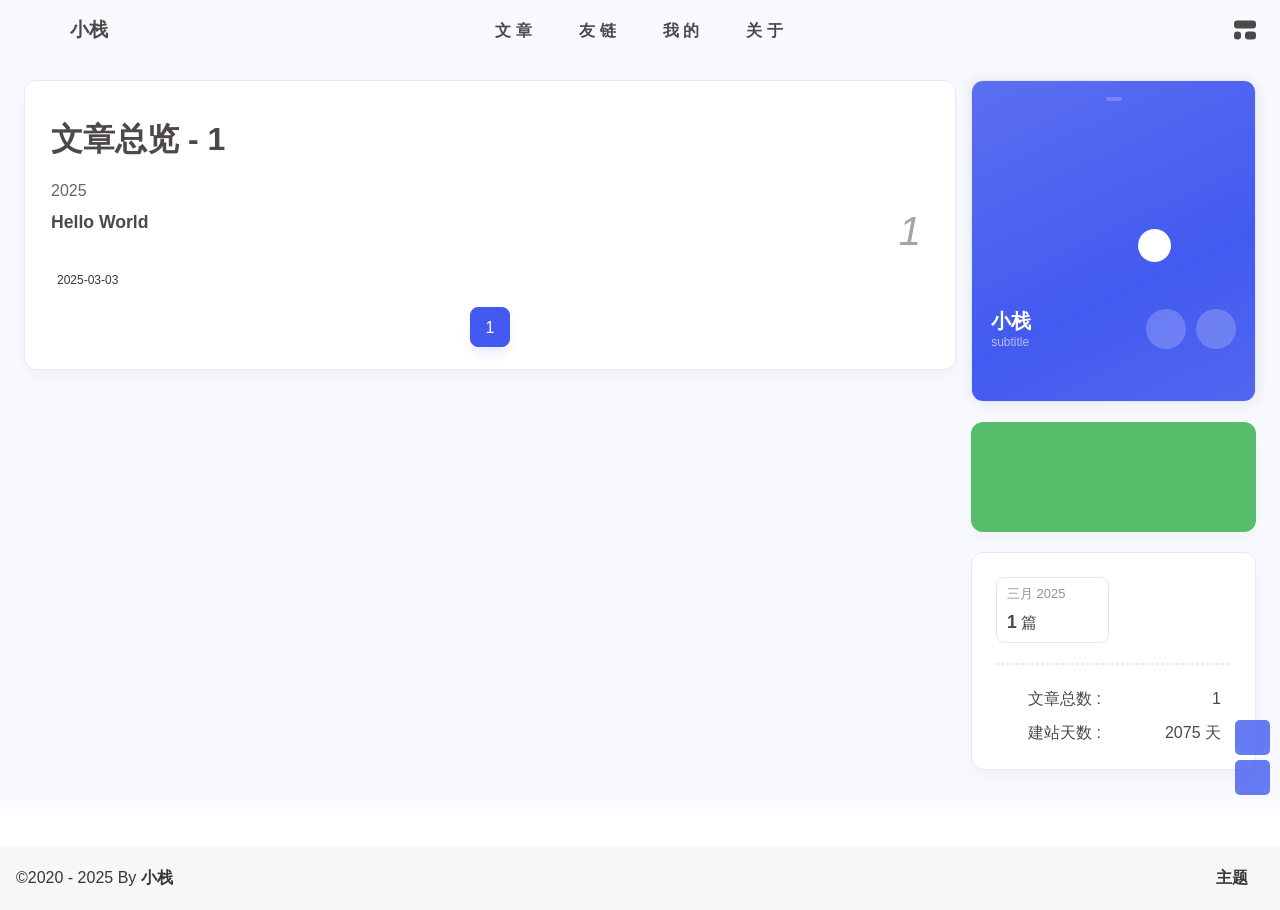
==== commit 3009517b: "Site updated: 2025-03-03 19:01:30" ====
--- a/archives/index.html
+++ b/archives/index.html
@@ -60,7 +60,7 @@
   isHome: false,
   isHighlightShrink: false,
   isToc: false,
-  postUpdate: '2025-03-03 18:59:41',
+  postUpdate: '2025-03-03 19:01:21',
   postMainColor: '',
 }</script><noscript><style type="text/css">
   #nav {
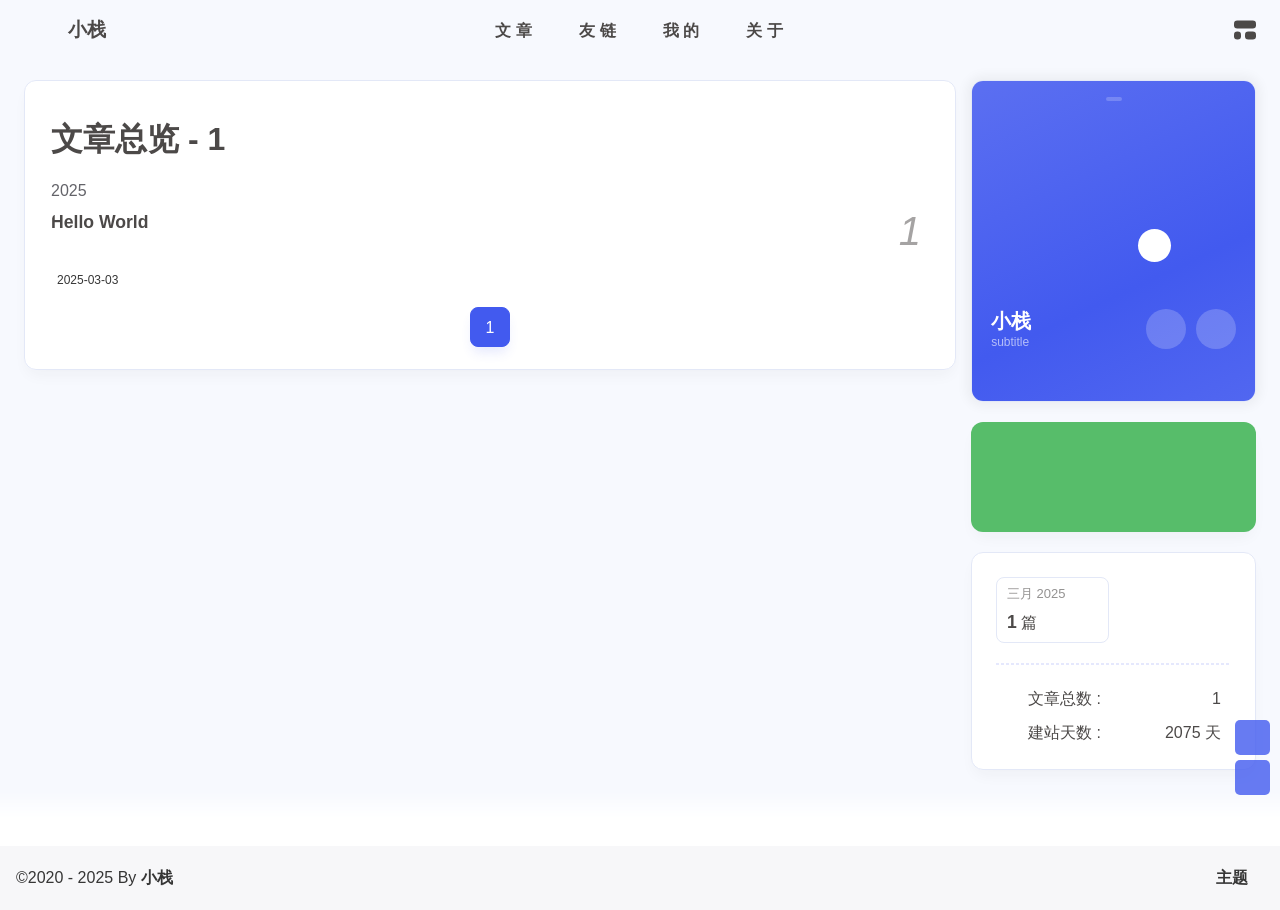
==== commit ee6dc0a3: "Site updated: 2025-03-03 19:04:52" ====
--- a/archives/index.html
+++ b/archives/index.html
@@ -60,7 +60,7 @@
   isHome: false,
   isHighlightShrink: false,
   isToc: false,
-  postUpdate: '2025-03-03 19:01:21',
+  postUpdate: '2025-03-03 19:04:48',
   postMainColor: '',
 }</script><noscript><style type="text/css">
   #nav {
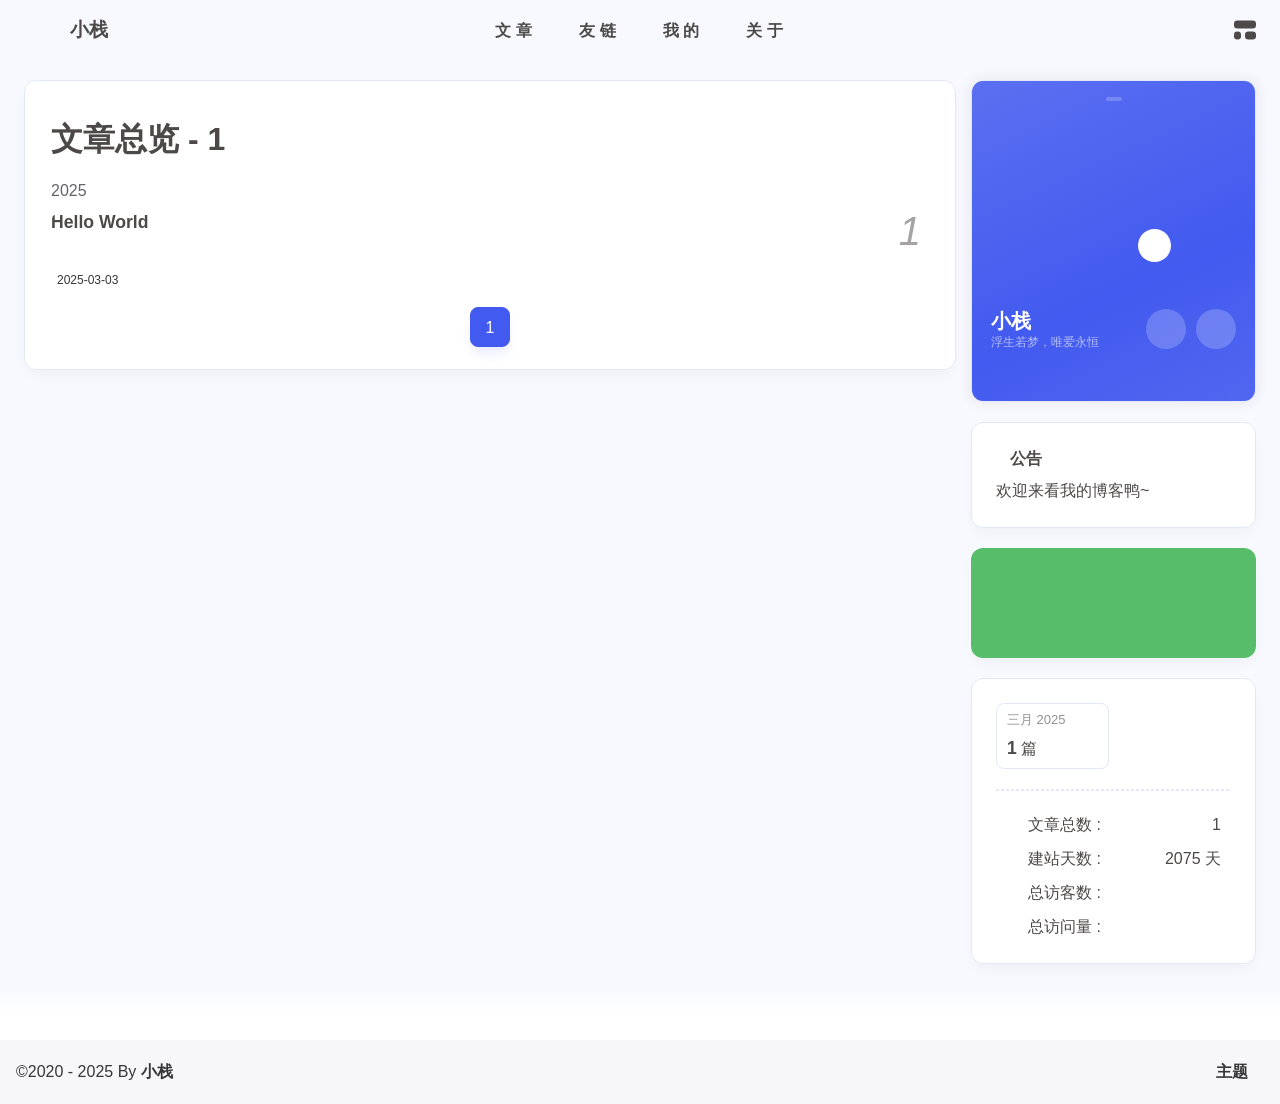
==== commit 646d09fc: "Site updated: 2025-03-03 19:50:05" ====
--- a/archives/index.html
+++ b/archives/index.html
@@ -1,4 +1,4 @@
-<!DOCTYPE html><html lang="zh-CN" data-theme="light"><head><meta charset="UTF-8"><meta http-equiv="X-UA-Compatible" content="IE=edge"><meta name="viewport" content="width=device-width, initial-scale=1.0, user-scalable=no"><title>归档 | 小栈</title><meta name="author" content="小栈"><meta name="copyright" content="小栈"><meta name="format-detection" content="telephone=no"><meta name="theme-color" content="#f7f9fe"><meta name="mobile-web-app-capable" content="yes"><meta name="apple-touch-fullscreen" content="yes"><meta name="apple-mobile-web-app-title" content="归档"><meta name="application-name" content="归档"><meta name="apple-mobile-web-app-capable" content="yes"><meta name="apple-mobile-web-app-status-bar-style" content="#f7f9fe"><meta property="og:type" content="website"><meta property="og:title" content="归档"><meta property="og:url" content="http://example.com/archives/index.html"><meta property="og:site_name" content="小栈"><meta property="og:description" content="归档"><meta property="og:locale" content="zh-CN"><meta property="og:image" content="https://maxpcimg.online/i/2025/03/03/67c572519f998.jpg"><meta property="article:author" content="小栈"><meta property="article:tag"><meta name="twitter:card" content="summary"><meta name="twitter:image" content="https://maxpcimg.online/i/2025/03/03/67c572519f998.jpg"><meta name="description" content="归档"><link rel="shortcut icon" href="https://maxpcimg.online/i/2025/03/03/67c573415659d.ico"><link rel="canonical" href="http://example.com/archives/"><link rel="preconnect" href="//cdn.cbd.int"/><meta name="google-site-verification" content="xxx"/><meta name="baidu-site-verification" content="code-xxx"/><meta name="msvalidate.01" content="xxx"/><link rel="stylesheet" href="https://npm.elemecdn.com/hexo-butterfly-tag-plugins-plus@1.0.17/lib/assets/font-awesome-animation.min.css"><link rel="stylesheet" href="/css/index.css"><link rel="stylesheet" href="https://cdn.cbd.int/node-snackbar@0.1.16/dist/snackbar.min.css" media="print" onload="this.media='all'"><link rel="stylesheet" href="https://cdn.cbd.int/@fancyapps/ui@5.0.28/dist/fancybox/fancybox.css" media="print" onload="this.media='all'"><script>const GLOBAL_CONFIG = {
+<!DOCTYPE html><html lang="zh-CN" data-theme="light"><head><meta charset="UTF-8"><meta http-equiv="X-UA-Compatible" content="IE=edge"><meta name="viewport" content="width=device-width, initial-scale=1.0, user-scalable=no"><title>归档 | 小栈</title><meta name="author" content="小栈"><meta name="copyright" content="小栈"><meta name="format-detection" content="telephone=no"><meta name="theme-color" content="#f7f9fe"><meta name="mobile-web-app-capable" content="yes"><meta name="apple-touch-fullscreen" content="yes"><meta name="apple-mobile-web-app-title" content="归档"><meta name="application-name" content="归档"><meta name="apple-mobile-web-app-capable" content="yes"><meta name="apple-mobile-web-app-status-bar-style" content="#f7f9fe"><meta property="og:type" content="website"><meta property="og:title" content="归档"><meta property="og:url" content="http://example.com/archives/index.html"><meta property="og:site_name" content="小栈"><meta property="og:description" content="归档"><meta property="og:locale" content="zh-CN"><meta property="og:image" content="https://maxpcimg.online/i/2025/03/03/67c572519f998.jpg"><meta property="article:author" content="小栈"><meta property="article:tag"><meta name="twitter:card" content="summary"><meta name="twitter:image" content="https://maxpcimg.online/i/2025/03/03/67c572519f998.jpg"><meta name="description" content="归档"><link rel="shortcut icon" href="https://maxpcimg.online/i/2025/03/03/67c573415659d.ico"><link rel="canonical" href="http://example.com/archives/"><link rel="preconnect" href="//cdn.cbd.int"/><link rel="preconnect" href="//busuanzi.ibruce.info"/><meta name="google-site-verification" content="xxx"/><meta name="baidu-site-verification" content="code-xxx"/><meta name="msvalidate.01" content="xxx"/><link rel="stylesheet" href="https://npm.elemecdn.com/hexo-butterfly-tag-plugins-plus@1.0.17/lib/assets/font-awesome-animation.min.css"><link rel="stylesheet" href="/css/index.css"><link rel="stylesheet" href="https://cdn.cbd.int/node-snackbar@0.1.16/dist/snackbar.min.css" media="print" onload="this.media='all'"><link rel="stylesheet" href="https://cdn.cbd.int/@fancyapps/ui@5.0.28/dist/fancybox/fancybox.css" media="print" onload="this.media='all'"><script>const GLOBAL_CONFIG = {
   linkPageTop: undefined,
   peoplecanvas: {"enable":true,"img":"https://upload-bbs.miyoushe.com/upload/2024/07/27/125766904/ba62475f396df9de3316a08ed9e65d86_5680958632268053399..png"},
   postHeadAiDescription: {"enable":true,"gptName":"AnZhiYu","mode":"local","switchBtn":false,"btnLink":"https://afdian.net/item/886a79d4db6711eda42a52540025c377","randomNum":3,"basicWordCount":1000,"key":"xxxx","Referer":"https://xx.xx/"},
@@ -60,7 +60,7 @@
   isHome: false,
   isHighlightShrink: false,
   isToc: false,
-  postUpdate: '2025-03-03 19:04:48',
+  postUpdate: '2025-03-03 19:34:26',
   postMainColor: '',
 }</script><noscript><style type="text/css">
   #nav {
@@ -227,7 +227,7 @@
     "key": "df245676fb434a0691ead1c63341cd94"
   }
 }
-</script><link rel="stylesheet" href="https://widget.qweather.net/simple/static/css/he-simple.css?v=1.4.0"/><script src="https://widget.qweather.net/simple/static/js/he-simple.js?v=1.4.0"></script></span><div class="mask-name-container"><div id="name-container"><a id="page-name" href="javascript:anzhiyu.scrollToDest(0, 500)">PAGE_NAME</a></div></div><div id="menus"><div class="menus_items"><div class="menus_item"><a class="site-page" href="javascript:void(0);"><span> 文章</span></a><ul class="menus_item_child"><li><a class="site-page child faa-parent animated-hover" href="/archives/"><i class="anzhiyufont anzhiyu-icon-box-archive faa-tada" style="font-size: 0.9em;"></i><span> 隧道</span></a></li><li><a class="site-page child faa-parent animated-hover" href="/categories/"><i class="anzhiyufont anzhiyu-icon-shapes faa-tada" style="font-size: 0.9em;"></i><span> 分类</span></a></li><li><a class="site-page child faa-parent animated-hover" href="/tags/"><i class="anzhiyufont anzhiyu-icon-tags faa-tada" style="font-size: 0.9em;"></i><span> 标签</span></a></li></ul></div><div class="menus_item"><a class="site-page" href="javascript:void(0);"><span> 友链</span></a><ul class="menus_item_child"><li><a class="site-page child faa-parent animated-hover" href="/link/"><i class="anzhiyufont anzhiyu-icon-link faa-tada" style="font-size: 0.9em;"></i><span> 友人帐</span></a></li><li><a class="site-page child faa-parent animated-hover" href="/fcircle/"><i class="anzhiyufont anzhiyu-icon-artstation faa-tada" style="font-size: 0.9em;"></i><span> 朋友圈</span></a></li><li><a class="site-page child faa-parent animated-hover" href="/comments/"><i class="anzhiyufont anzhiyu-icon-envelope faa-tada" style="font-size: 0.9em;"></i><span> 留言板</span></a></li></ul></div><div class="menus_item"><a class="site-page" href="javascript:void(0);"><span> 我的</span></a><ul class="menus_item_child"><li><a class="site-page child faa-parent animated-hover" href="/music/"><i class="anzhiyufont anzhiyu-icon-music faa-tada" style="font-size: 0.9em;"></i><span> 音乐馆</span></a></li><li><a class="site-page child faa-parent animated-hover" href="/bangumis/"><i class="anzhiyufont anzhiyu-icon-bilibili faa-tada" style="font-size: 0.9em;"></i><span> 追番页</span></a></li><li><a class="site-page child faa-parent animated-hover" href="/album/"><i class="anzhiyufont anzhiyu-icon-images faa-tada" style="font-size: 0.9em;"></i><span> 相册集</span></a></li><li><a class="site-page child faa-parent animated-hover" href="/air-conditioner/"><i class="anzhiyufont anzhiyu-icon-fan faa-tada" style="font-size: 0.9em;"></i><span> 小空调</span></a></li></ul></div><div class="menus_item"><a class="site-page" href="javascript:void(0);"><span> 关于</span></a><ul class="menus_item_child"><li><a class="site-page child faa-parent animated-hover" href="/about/"><i class="anzhiyufont anzhiyu-icon-paper-plane faa-tada" style="font-size: 0.9em;"></i><span> 关于本人</span></a></li><li><a class="site-page child faa-parent animated-hover" href="/essay/"><i class="anzhiyufont anzhiyu-icon-lightbulb faa-tada" style="font-size: 0.9em;"></i><span> 闲言碎语</span></a></li><li><a class="site-page child faa-parent animated-hover" href="javascript:toRandomPost()"><i class="anzhiyufont anzhiyu-icon-shoe-prints1 faa-tada" style="font-size: 0.9em;"></i><span> 随便逛逛</span></a></li></ul></div></div></div><div id="nav-right"><div class="nav-button only-home" id="travellings_button" title="随机前往一个开往项目网站"><a class="site-page" onclick="anzhiyu.totraveling()" title="随机前往一个开往项目网站" href="javascript:void(0);" rel="external nofollow" data-pjax-state="external"><i class="anzhiyufont anzhiyu-icon-train"></i></a></div><div class="nav-button" id="randomPost_button"><a class="site-page" onclick="toRandomPost()" title="随机前往一个文章" href="javascript:void(0);"><i class="anzhiyufont anzhiyu-icon-dice"></i></a></div><input id="center-console" type="checkbox"/><label class="widget" for="center-console" title="中控台" onclick="anzhiyu.switchConsole();"><i class="left"></i><i class="widget center"></i><i class="widget right"></i></label><div id="console"><div class="console-card-group-reward"><ul class="reward-all console-card"><li class="reward-item"><a href="https://maxpcimg.online/i/2025/03/03/67c576e6c81db.jpg" target="_blank"><img class="post-qr-code-img" alt="微信" src= "[data-uri]" onerror="this.onerror=null,this.src=&quot;/img/404.jpg&quot;" data-lazy-src="https://maxpcimg.online/i/2025/03/03/67c576e6c81db.jpg"/></a><div class="post-qr-code-desc">微信</div></li><li class="reward-item"><a href="https://maxpcimg.online/i/2025/03/03/67c576e6d6f47.jpg" target="_blank"><img class="post-qr-code-img" alt="支付宝" src= "[data-uri]" onerror="this.onerror=null,this.src=&quot;/img/404.jpg&quot;" data-lazy-src="https://maxpcimg.online/i/2025/03/03/67c576e6d6f47.jpg"/></a><div class="post-qr-code-desc">支付宝</div></li></ul></div><div class="console-card-group"><div class="console-card-group-left"><div class="console-card" id="card-newest-comments"><div class="card-content"><div class="author-content-item-tips">互动</div><span class="author-content-item-title"> 最新评论</span></div><div class="aside-list"><span>正在加载中...</span></div></div></div><div class="console-card-group-right"><div class="console-card tags"><div class="card-content"><div class="author-content-item-tips">兴趣点</div><span class="author-content-item-title">寻找你感兴趣的领域</span></div></div><div class="console-card history"><div class="item-headline"><i class="anzhiyufont anzhiyu-icon-box-archiv"></i><span>文章</span></div><div class="card-archives"><div class="item-headline"><i class="anzhiyufont anzhiyu-icon-archive"></i><span>归档</span></div><ul class="card-archive-list"><li class="card-archive-list-item"><a class="card-archive-list-link" href="/archives/2025/03/"><span class="card-archive-list-date">三月 2025</span><div class="card-archive-list-count-group"><span class="card-archive-list-count">1</span><span>篇</span></div></a></li></ul></div><hr/></div></div></div><div class="button-group"><div class="console-btn-item"><a class="darkmode_switchbutton" title="显示模式切换" href="javascript:void(0);"><i class="anzhiyufont anzhiyu-icon-moon"></i></a></div><div class="console-btn-item" id="consoleHideAside" onclick="anzhiyu.hideAsideBtn()" title="边栏显示控制"><a class="asideSwitch"><i class="anzhiyufont anzhiyu-icon-arrows-left-right"></i></a></div><div class="console-btn-item" id="consoleMusic" onclick="anzhiyu.musicToggle()" title="音乐开关"><a class="music-switch"><i class="anzhiyufont anzhiyu-icon-music"></i></a></div></div><div class="console-mask" onclick="anzhiyu.hideConsole()" href="javascript:void(0);"></div></div><div class="nav-button" id="nav-totop"><a class="totopbtn" href="javascript:void(0);"><i class="anzhiyufont anzhiyu-icon-arrow-up"></i><span id="percent" onclick="anzhiyu.scrollToDest(0,500)">0</span></a></div><div id="toggle-menu"><a class="site-page" href="javascript:void(0);" title="切换"><i class="anzhiyufont anzhiyu-icon-bars"></i></a></div></div></div></nav></header><main id="blog-container"><div class="layout" id="content-inner"><div id="archive"><div class="article-sort-title">文章总览 - 1</div><div class="article-sort"><div class="article-sort-item year"><span>2025</span></div><div class="article-sort-item no-article-cover"><div class="article-sort-item-info"><a class="article-sort-item-title" href="/2025/03/03/hello-world/" title="Hello World">Hello World</a><span class="article-sort-item-index">1</span><div class="article-meta-wrap"><div class="article-sort-item-time"><i class="anzhiyufont anzhiyu-icon-calendar-alt"></i><time class="post-meta-date-created" datetime="2025-03-03T08:14:45.235Z" title="发表于 2025-03-03 16:14:45">2025-03-03</time></div></div></div></div></div><nav id="pagination"><div class="pagination"><span class="page-number current">1</span></div></nav></div><div class="aside-content" id="aside-content"><div class="card-widget card-info"><div class="card-content"><div class="author-info__sayhi" id="author-info__sayhi" onclick="anzhiyu.changeSayHelloText()"></div><div class="author-info-avatar"><img class="avatar-img" src= "[data-uri]" onerror="this.onerror=null,this.src=&quot;/img/404.jpg&quot;" data-lazy-src="https://maxpcimg.online/i/2025/03/03/67c572519f998.jpg" onerror="this.onerror=null;this.src='/img/friend_404.gif'" alt="avatar"/><div class="author-status"><img class="g-status" src= "[data-uri]" onerror="this.onerror=null,this.src=&quot;/img/404.jpg&quot;" data-lazy-src="https://bu.dusays.com/2023/08/24/64e6ce9c507bb.png" alt="status"/></div></div><div class="author-info__description"><div style="line-height:1.38;margin:0.6rem 0;text-align:justify;color:rgba(255, 255, 255, 0.8);">这有关于<b style="color:#fff">产品、设计、开发</b>相关的问题和看法，还有<b style="color:#fff">文章翻译</b>和<b style="color:#fff">分享</b>。</div><div style="line-height:1.38;margin:0.6rem 0;text-align:justify;color:rgba(255, 255, 255, 0.8);">相信你可以在这里找到对你有用的<b style="color:#fff">知识</b>和<b style="color:#fff">教程</b>。</div></div><div class="author-info__bottom-group"><a class="author-info__bottom-group-left" href="/"><h1 class="author-info__name">小栈</h1><div class="author-info__desc">subtitle</div></a><div class="card-info-social-icons is-center"><a class="social-icon faa-parent animated-hover" href="https://github.com/yicheng05" target="_blank" title="Github"><i class="anzhiyufont anzhiyu-icon-github"></i></a><a class="social-icon faa-parent animated-hover" href="https://space.bilibili.com/372204786" target="_blank" title="BiliBili"><i class="anzhiyufont anzhiyu-icon-bilibili"></i></a></div></div></div></div><div class="card-widget anzhiyu-right-widget" id="card-wechat" onclick="null"><div id="flip-wrapper"><div id="flip-content"><div class="face" style="background: url(https://bu.dusays.com/2023/01/13/63c02edf44033.png) center center / 100% no-repeat"></div><div class="back face" style="background: url(https://bu.dusays.com/2023/05/13/645fa415e8694.png) center center / 100% no-repeat"></div></div></div></div><div class="sticky_layout"><div class="card-widget"><div class="card-archives"><div class="item-headline"><i class="anzhiyufont anzhiyu-icon-archive"></i><span>归档</span></div><ul class="card-archive-list"><li class="card-archive-list-item"><a class="card-archive-list-link" href="/archives/2025/03/"><span class="card-archive-list-date">三月 2025</span><div class="card-archive-list-count-group"><span class="card-archive-list-count">1</span><span>篇</span></div></a></li></ul></div><hr/><div class="card-webinfo"><div class="item-headline"><i class="anzhiyufont anzhiyu-icon-chart-line"></i><span>网站资讯</span></div><div class="webinfo"><div class="webinfo-item"><div class="webinfo-item-title"><i class="anzhiyufont anzhiyu-icon-file-lines"></i><div class="item-name">文章总数 :</div></div><div class="item-count">1</div></div><div class="webinfo-item"><div class="webinfo-item-title"><i class="anzhiyufont anzhiyu-icon-stopwatch"></i><div class="item-name">建站天数 :</div></div><div class="item-count" id="runtimeshow" data-publishDate="2021-03-31T16:00:00.000Z"><i class="anzhiyufont anzhiyu-icon-spinner anzhiyu-spin"></i></div></div></div></div></div></div></div></div></main><footer id="footer"><div id="footer-wrap"></div><div id="footer-bar"><div class="footer-bar-links"><div class="footer-bar-left"><div id="footer-bar-tips"><div class="copyright">&copy;2020 - 2025 By <a class="footer-bar-link" href="/" title="小栈" target="_blank">小栈</a></div></div><div id="footer-type-tips"></div><div class="js-pjax"><script>function subtitleType () {
+</script><link rel="stylesheet" href="https://widget.qweather.net/simple/static/css/he-simple.css?v=1.4.0"/><script src="https://widget.qweather.net/simple/static/js/he-simple.js?v=1.4.0"></script></span><div class="mask-name-container"><div id="name-container"><a id="page-name" href="javascript:anzhiyu.scrollToDest(0, 500)">PAGE_NAME</a></div></div><div id="menus"><div class="menus_items"><div class="menus_item"><a class="site-page" href="javascript:void(0);"><span> 文章</span></a><ul class="menus_item_child"><li><a class="site-page child faa-parent animated-hover" href="/archives/"><i class="anzhiyufont anzhiyu-icon-box-archive faa-tada" style="font-size: 0.9em;"></i><span> 隧道</span></a></li><li><a class="site-page child faa-parent animated-hover" href="/categories/"><i class="anzhiyufont anzhiyu-icon-shapes faa-tada" style="font-size: 0.9em;"></i><span> 分类</span></a></li><li><a class="site-page child faa-parent animated-hover" href="/tags/"><i class="anzhiyufont anzhiyu-icon-tags faa-tada" style="font-size: 0.9em;"></i><span> 标签</span></a></li></ul></div><div class="menus_item"><a class="site-page" href="javascript:void(0);"><span> 友链</span></a><ul class="menus_item_child"><li><a class="site-page child faa-parent animated-hover" href="/link/"><i class="anzhiyufont anzhiyu-icon-link faa-tada" style="font-size: 0.9em;"></i><span> 友人帐</span></a></li><li><a class="site-page child faa-parent animated-hover" href="/fcircle/"><i class="anzhiyufont anzhiyu-icon-artstation faa-tada" style="font-size: 0.9em;"></i><span> 朋友圈</span></a></li><li><a class="site-page child faa-parent animated-hover" href="/comments/"><i class="anzhiyufont anzhiyu-icon-envelope faa-tada" style="font-size: 0.9em;"></i><span> 留言板</span></a></li></ul></div><div class="menus_item"><a class="site-page" href="javascript:void(0);"><span> 我的</span></a><ul class="menus_item_child"><li><a class="site-page child faa-parent animated-hover" href="/music/"><i class="anzhiyufont anzhiyu-icon-music faa-tada" style="font-size: 0.9em;"></i><span> 音乐馆</span></a></li><li><a class="site-page child faa-parent animated-hover" href="/bangumis/"><i class="anzhiyufont anzhiyu-icon-bilibili faa-tada" style="font-size: 0.9em;"></i><span> 追番页</span></a></li><li><a class="site-page child faa-parent animated-hover" href="/album/"><i class="anzhiyufont anzhiyu-icon-images faa-tada" style="font-size: 0.9em;"></i><span> 相册集</span></a></li><li><a class="site-page child faa-parent animated-hover" href="/air-conditioner/"><i class="anzhiyufont anzhiyu-icon-fan faa-tada" style="font-size: 0.9em;"></i><span> 小空调</span></a></li></ul></div><div class="menus_item"><a class="site-page" href="javascript:void(0);"><span> 关于</span></a><ul class="menus_item_child"><li><a class="site-page child faa-parent animated-hover" href="/about/"><i class="anzhiyufont anzhiyu-icon-paper-plane faa-tada" style="font-size: 0.9em;"></i><span> 关于本人</span></a></li><li><a class="site-page child faa-parent animated-hover" href="/essay/"><i class="anzhiyufont anzhiyu-icon-lightbulb faa-tada" style="font-size: 0.9em;"></i><span> 闲言碎语</span></a></li><li><a class="site-page child faa-parent animated-hover" href="javascript:toRandomPost()"><i class="anzhiyufont anzhiyu-icon-shoe-prints1 faa-tada" style="font-size: 0.9em;"></i><span> 随便逛逛</span></a></li></ul></div></div></div><div id="nav-right"><div class="nav-button only-home" id="travellings_button" title="随机前往一个开往项目网站"><a class="site-page" onclick="anzhiyu.totraveling()" title="随机前往一个开往项目网站" href="javascript:void(0);" rel="external nofollow" data-pjax-state="external"><i class="anzhiyufont anzhiyu-icon-train"></i></a></div><div class="nav-button" id="randomPost_button"><a class="site-page" onclick="toRandomPost()" title="随机前往一个文章" href="javascript:void(0);"><i class="anzhiyufont anzhiyu-icon-dice"></i></a></div><input id="center-console" type="checkbox"/><label class="widget" for="center-console" title="中控台" onclick="anzhiyu.switchConsole();"><i class="left"></i><i class="widget center"></i><i class="widget right"></i></label><div id="console"><div class="console-card-group-reward"><ul class="reward-all console-card"><li class="reward-item"><a href="https://maxpcimg.online/i/2025/03/03/67c576e6c81db.jpg" target="_blank"><img class="post-qr-code-img" alt="微信" src= "[data-uri]" onerror="this.onerror=null,this.src=&quot;/img/404.jpg&quot;" data-lazy-src="https://maxpcimg.online/i/2025/03/03/67c576e6c81db.jpg"/></a><div class="post-qr-code-desc">微信</div></li><li class="reward-item"><a href="https://maxpcimg.online/i/2025/03/03/67c576e6d6f47.jpg" target="_blank"><img class="post-qr-code-img" alt="支付宝" src= "[data-uri]" onerror="this.onerror=null,this.src=&quot;/img/404.jpg&quot;" data-lazy-src="https://maxpcimg.online/i/2025/03/03/67c576e6d6f47.jpg"/></a><div class="post-qr-code-desc">支付宝</div></li></ul></div><div class="console-card-group"><div class="console-card-group-left"><div class="console-card" id="card-newest-comments"><div class="card-content"><div class="author-content-item-tips">互动</div><span class="author-content-item-title"> 最新评论</span></div><div class="aside-list"><span>正在加载中...</span></div></div></div><div class="console-card-group-right"><div class="console-card tags"><div class="card-content"><div class="author-content-item-tips">兴趣点</div><span class="author-content-item-title">寻找你感兴趣的领域</span></div></div><div class="console-card history"><div class="item-headline"><i class="anzhiyufont anzhiyu-icon-box-archiv"></i><span>文章</span></div><div class="card-archives"><div class="item-headline"><i class="anzhiyufont anzhiyu-icon-archive"></i><span>归档</span></div><ul class="card-archive-list"><li class="card-archive-list-item"><a class="card-archive-list-link" href="/archives/2025/03/"><span class="card-archive-list-date">三月 2025</span><div class="card-archive-list-count-group"><span class="card-archive-list-count">1</span><span>篇</span></div></a></li></ul></div><hr/></div></div></div><div class="button-group"><div class="console-btn-item"><a class="darkmode_switchbutton" title="显示模式切换" href="javascript:void(0);"><i class="anzhiyufont anzhiyu-icon-moon"></i></a></div><div class="console-btn-item" id="consoleHideAside" onclick="anzhiyu.hideAsideBtn()" title="边栏显示控制"><a class="asideSwitch"><i class="anzhiyufont anzhiyu-icon-arrows-left-right"></i></a></div><div class="console-btn-item" id="consoleMusic" onclick="anzhiyu.musicToggle()" title="音乐开关"><a class="music-switch"><i class="anzhiyufont anzhiyu-icon-music"></i></a></div></div><div class="console-mask" onclick="anzhiyu.hideConsole()" href="javascript:void(0);"></div></div><div class="nav-button" id="nav-totop"><a class="totopbtn" href="javascript:void(0);"><i class="anzhiyufont anzhiyu-icon-arrow-up"></i><span id="percent" onclick="anzhiyu.scrollToDest(0,500)">0</span></a></div><div id="toggle-menu"><a class="site-page" href="javascript:void(0);" title="切换"><i class="anzhiyufont anzhiyu-icon-bars"></i></a></div></div></div></nav></header><main id="blog-container"><div class="layout" id="content-inner"><div id="archive"><div class="article-sort-title">文章总览 - 1</div><div class="article-sort"><div class="article-sort-item year"><span>2025</span></div><div class="article-sort-item no-article-cover"><div class="article-sort-item-info"><a class="article-sort-item-title" href="/2025/03/03/hello-world/" title="Hello World">Hello World</a><span class="article-sort-item-index">1</span><div class="article-meta-wrap"><div class="article-sort-item-time"><i class="anzhiyufont anzhiyu-icon-calendar-alt"></i><time class="post-meta-date-created" datetime="2025-03-03T08:14:45.235Z" title="发表于 2025-03-03 16:14:45">2025-03-03</time></div></div></div></div></div><nav id="pagination"><div class="pagination"><span class="page-number current">1</span></div></nav></div><div class="aside-content" id="aside-content"><div class="card-widget card-info"><div class="card-content"><div class="author-info__sayhi" id="author-info__sayhi" onclick="anzhiyu.changeSayHelloText()"></div><div class="author-info-avatar"><img class="avatar-img" src= "[data-uri]" onerror="this.onerror=null,this.src=&quot;/img/404.jpg&quot;" data-lazy-src="https://maxpcimg.online/i/2025/03/03/67c572519f998.jpg" onerror="this.onerror=null;this.src='/img/friend_404.gif'" alt="avatar"/><div class="author-status"><img class="g-status" src= "[data-uri]" onerror="this.onerror=null,this.src=&quot;/img/404.jpg&quot;" data-lazy-src="https://bu.dusays.com/2023/08/24/64e6ce9c507bb.png" alt="status"/></div></div><div class="author-info__description"><div style="line-height:1.38;margin:0.6rem 0;text-align:justify;color:rgba(255, 255, 255, 0.8);">这有关于<b style="color:#fff">产品、设计、开发</b>相关的问题和看法，还有<b style="color:#fff">文章翻译</b>和<b style="color:#fff">分享</b>。</div><div style="line-height:1.38;margin:0.6rem 0;text-align:justify;color:rgba(255, 255, 255, 0.8);">相信你可以在这里找到对你有用的<b style="color:#fff">知识</b>和<b style="color:#fff">教程</b>。</div></div><div class="author-info__bottom-group"><a class="author-info__bottom-group-left" href="/"><h1 class="author-info__name">小栈</h1><div class="author-info__desc">浮生若梦，唯爱永恒</div></a><div class="card-info-social-icons is-center"><a class="social-icon faa-parent animated-hover" href="https://github.com/yicheng05" target="_blank" title="Github"><i class="anzhiyufont anzhiyu-icon-github"></i></a><a class="social-icon faa-parent animated-hover" href="https://space.bilibili.com/372204786" target="_blank" title="BiliBili"><i class="anzhiyufont anzhiyu-icon-bilibili"></i></a></div></div></div></div><div class="card-widget card-announcement"><div class="item-headline"><i class="anzhiyufont anzhiyu-icon-bullhorn anzhiyu-shake"></i><span>公告</span></div><div class="announcement_content">欢迎来看我的博客鸭~</div></div><div class="card-widget anzhiyu-right-widget" id="card-wechat" onclick="null"><div id="flip-wrapper"><div id="flip-content"><div class="face" style="background: url(https://bu.dusays.com/2023/01/13/63c02edf44033.png) center center / 100% no-repeat"></div><div class="back face" style="background: url(null) center center / 100% no-repeat"></div></div></div></div><div class="sticky_layout"><div class="card-widget"><div class="card-archives"><div class="item-headline"><i class="anzhiyufont anzhiyu-icon-archive"></i><span>归档</span></div><ul class="card-archive-list"><li class="card-archive-list-item"><a class="card-archive-list-link" href="/archives/2025/03/"><span class="card-archive-list-date">三月 2025</span><div class="card-archive-list-count-group"><span class="card-archive-list-count">1</span><span>篇</span></div></a></li></ul></div><hr/><div class="card-webinfo"><div class="item-headline"><i class="anzhiyufont anzhiyu-icon-chart-line"></i><span>网站资讯</span></div><div class="webinfo"><div class="webinfo-item"><div class="webinfo-item-title"><i class="anzhiyufont anzhiyu-icon-file-lines"></i><div class="item-name">文章总数 :</div></div><div class="item-count">1</div></div><div class="webinfo-item"><div class="webinfo-item-title"><i class="anzhiyufont anzhiyu-icon-stopwatch"></i><div class="item-name">建站天数 :</div></div><div class="item-count" id="runtimeshow" data-publishDate="2021-03-31T16:00:00.000Z"><i class="anzhiyufont anzhiyu-icon-spinner anzhiyu-spin"></i></div></div><div class="webinfo-item"><div class="webinfo-item-title"><i class="anzhiyufont anzhiyu-icon-universal-access"></i><div class="item-name">总访客数 :</div></div><div class="item-count" id="busuanzi_value_site_uv"><i class="anzhiyufont anzhiyu-icon-spinner anzhiyu-spin"></i></div></div><div class="webinfo-item"><div class="webinfo-item-title"><i class="anzhiyufont anzhiyu-icon-square-poll-vertical"></i><div class="item-name">总访问量 :</div></div><div class="item-count" id="busuanzi_value_site_pv"><i class="anzhiyufont anzhiyu-icon-spinner anzhiyu-spin"></i></div></div></div></div></div></div></div></div></main><footer id="footer"><div id="footer-wrap"></div><div id="footer-bar"><div class="footer-bar-links"><div class="footer-bar-left"><div id="footer-bar-tips"><div class="copyright">&copy;2020 - 2025 By <a class="footer-bar-link" href="/" title="小栈" target="_blank">小栈</a></div></div><div id="footer-type-tips"></div><div class="js-pjax"><script>function subtitleType () {
   fetch('https://v1.hitokoto.cn')
     .then(response => response.json())
     .then(data => {
@@ -392,4 +392,4 @@
   if (e.request.status === 404) {
     pjax.loadUrl('/404.html')
   }
-})</script><script charset="UTF-8" src="https://cdn.cbd.int/anzhiyu-theme-static@1.1.5/accesskey/accesskey.js"></script></div><div id="popup-window"><div class="popup-window-title">通知</div><div class="popup-window-divider"></div><div class="popup-window-content"><div class="popup-tip">你好呀</div><div class="popup-link"><i class="anzhiyufont anzhiyu-icon-arrow-circle-right"></i></div></div></div></body></html>+})</script><script async data-pjax src="//busuanzi.ibruce.info/busuanzi/2.3/busuanzi.pure.mini.js"></script><script charset="UTF-8" src="https://cdn.cbd.int/anzhiyu-theme-static@1.1.5/accesskey/accesskey.js"></script></div><div id="popup-window"><div class="popup-window-title">通知</div><div class="popup-window-divider"></div><div class="popup-window-content"><div class="popup-tip">你好呀</div><div class="popup-link"><i class="anzhiyufont anzhiyu-icon-arrow-circle-right"></i></div></div></div></body></html>
